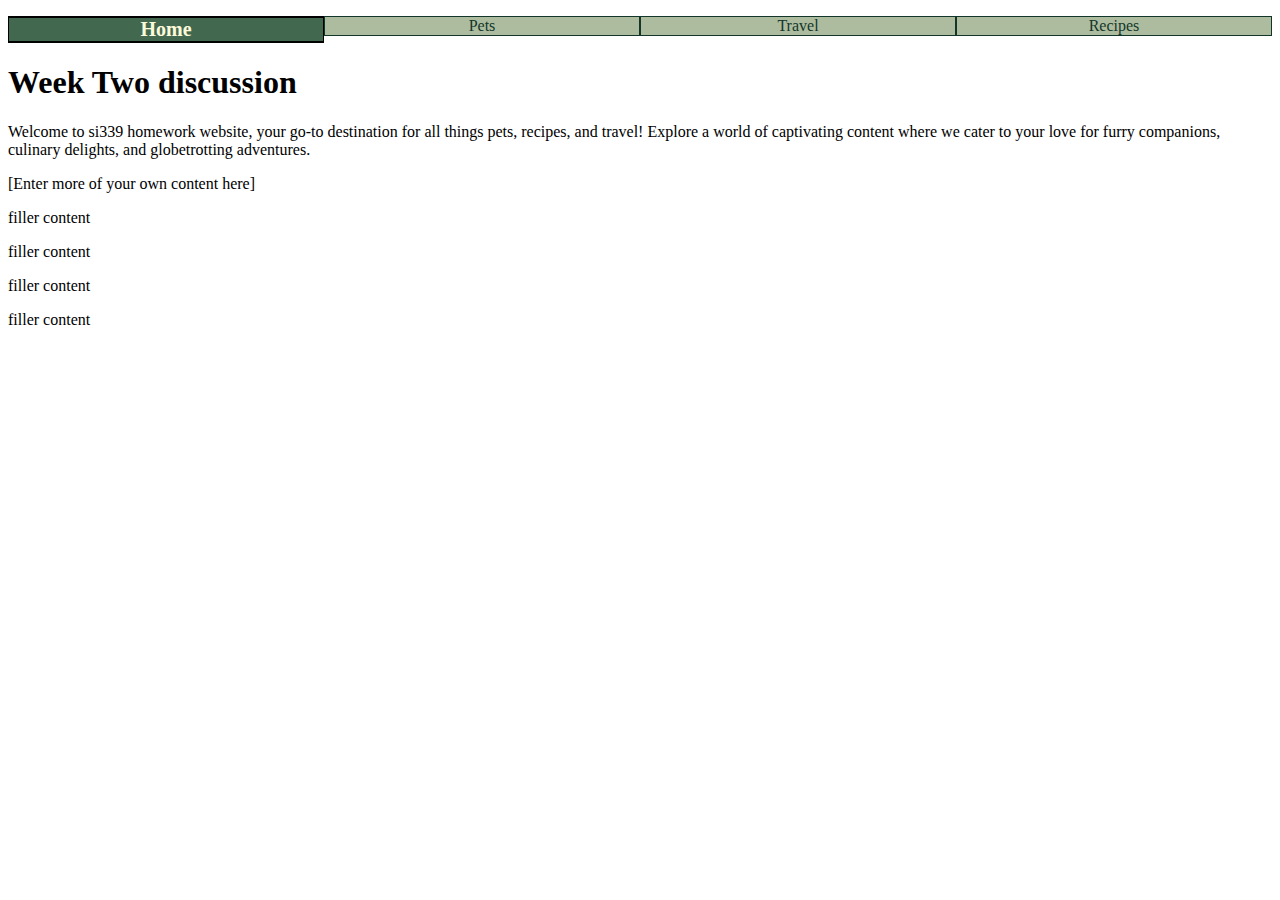
==== index.html @ d4bc4a09 "nav bar basic style" ====
<!DOCTYPE html>
<html lang="en">
<head>
    <meta charset="UTF-8">
    <meta name="viewport" content="width=device-width, initial-scale=1.0">
    <link rel="stylesheet" href="css/style.css">
    <title>Home</title>
</head>
<body>
    <a href = "#main" class="skip-link">Skip to Main Content</a>
    <header>
        <nav>
            <ul class="nav-bar-container">
                <a href = "index.html"><li class="nav_bar_item current_page">Home</li></a>
                <a href =  "pets.html"><li class="nav_bar_item"> Pets </li></a> 
                <a href =  "travel.html"> <li class="nav_bar_item">Travel </li> </a>
                <a href =  "recipes.html"> <li class="nav_bar_item"> Recipes </li></a>
            </ul>
        </nav>
        <h1>Week Two discussion</h1>

    </header>
    <main id="main">
        <div>
            <p>Welcome to si339 homework website, your go-to destination for all things pets, recipes, and travel! Explore a world of captivating content where we cater to your love for furry companions, culinary delights, and globetrotting adventures. </p>

        </div>

<div>[Enter more of your own content here]</div>
            
    
        <div>
            <p>filler content</p>
        </div>
        <div>
            <p>filler content</p>
        </div>
        <div>
            <p>filler content</p>
        </div>
        <div>
            <p>filler content</p>
        </div>
    </main>
    
</body>
</html>
---- css/style.css ----
/* COLOR PALLETE */
:root{
    --light: #FBFADA;
    --mid-light: #ADBC9F;
    --mid-dark: #436850;
    --dark: #12372A;
}

.grid-gallery{
    display: grid;
    grid-template-columns: 1fr 1fr 1fr;
}

.skip-link{
    position: absolute;
    top: -40px;
    left: 0;
    background-color: #007bff;
    color: #fff;
    z-index: 999;
    transition: top 0.3s ease;
    text-decoration: none;
}

.skip-link:focus{
    top: 0;
}

.skip-link:focus-visible{
    top: 0;
}

.skip-link:not(:focus):not(:active) {
    top: -40px;
  }

nav{
    width: 100%;
    padding-left: 0;
    padding-right: 0;
}

.nav-bar-container{
    display: grid;
    grid-template-columns: 1fr 1fr 1fr 1fr;
    list-style-type: none;
    width: 100%;
    padding-left: 0;
    padding-right: 0;
}

.nav_bar_item{
    border: 1px solid var(--dark);
    background-color: var(--mid-light);
    color: var(--dark);
    text-align: center;
}

a{
    text-decoration: none;
}

a:visited{
    color: inherit;
    text-decoration: none;
}

.current_page{
    font-weight: bold;
    font-size: 125%;
    color: var(--light);
    background: var(--mid-dark);
    border: 2px solid black;
    border-left-width: 1px;
    border-right-width: 1px;
}
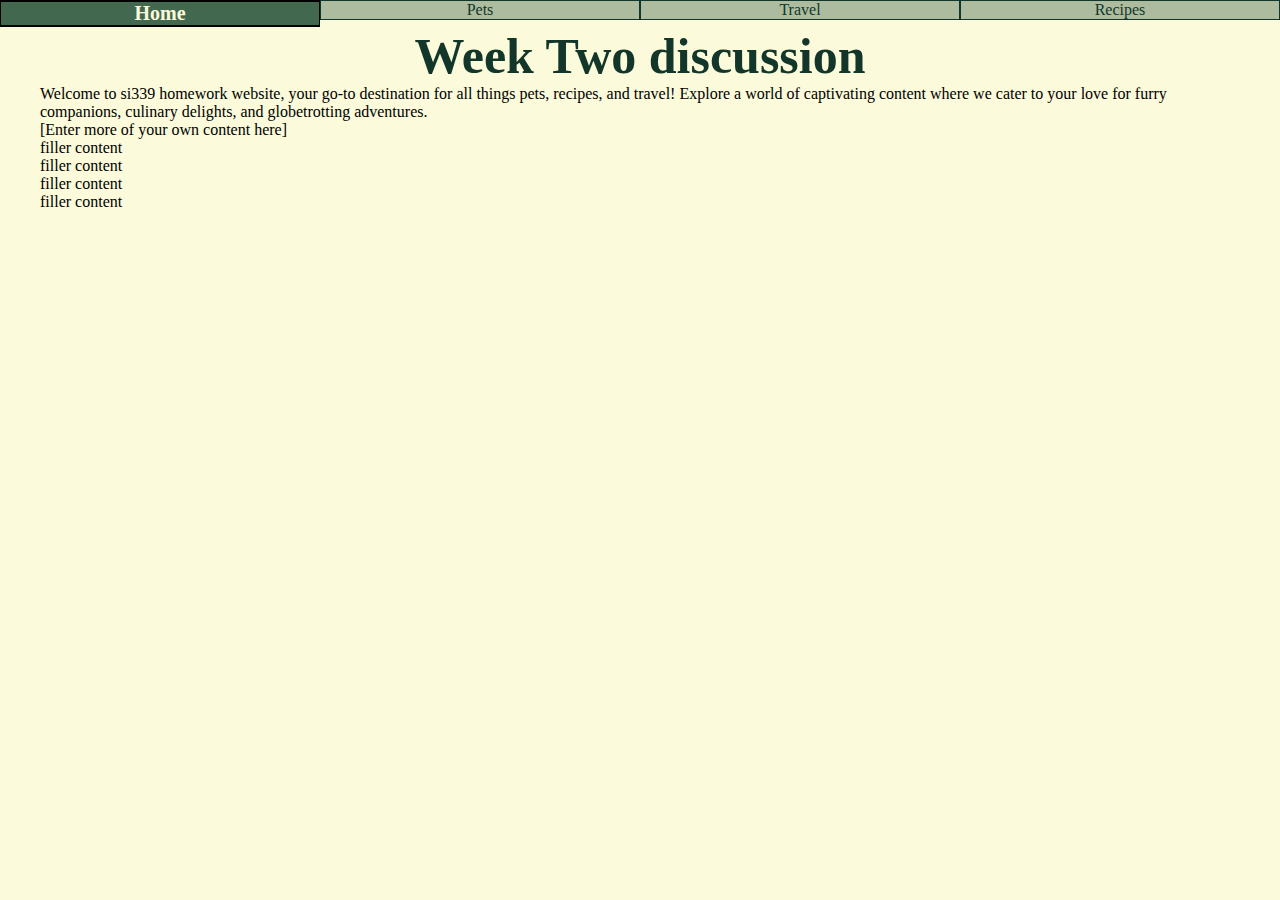
==== commit 92a67a64: "got pets travel resizing to work" ====
--- a/index.html
+++ b/index.html
@@ -3,6 +3,7 @@
 <head>
     <meta charset="UTF-8">
     <meta name="viewport" content="width=device-width, initial-scale=1.0">
+    <link rel="stylesheet" href="css/reset.css">
     <link rel="stylesheet" href="css/style.css">
     <title>Home</title>
 </head>
--- a/css/style.css
+++ b/css/style.css
@@ -6,10 +6,7 @@
     --dark: #12372A;
 }
 
-.grid-gallery{
-    display: grid;
-    grid-template-columns: 1fr 1fr 1fr;
-}
+
 
 .skip-link{
     position: absolute;
@@ -73,4 +70,98 @@
     border: 2px solid black;
     border-left-width: 1px;
     border-right-width: 1px;
+}
+
+.pets-container{
+    display: grid;
+    background-color: var(--light);
+    /* border: 1px solid var(--mid-light); */
+    min-width: 400px;
+    justify-items: center;
+    row-gap: 10px;
+    grid-template-columns: 1fr;
+}
+
+
+
+
+.pets-container-object{
+    border: 1px solid var(--dark);
+    max-width: 1000px;
+    min-width: 600px;
+    background-color: var(--mid-light)
+}
+
+.pets-profile-img{
+    align-items: center;
+    margin-left: auto;
+    margin-right: auto;
+    display: flex;
+    border: 10px solid var(--mid-dark);
+    height: auto;
+    max-width: 600px;
+
+}
+
+.pets-photo-gallery-container{
+    display: grid;
+    grid-template-columns: 1fr 1fr;
+    width: 100%;
+    min-height: 200px;
+    max-height: 300px;
+    overflow: scroll;
+    scrollbar-width: none;
+    column-gap: 3px;
+    row-gap: 3px;
+    max-width: 600px;
+    align-items: center;
+    background-color: var(--mid-light);
+    justify-items: center;
+}
+
+.pets-photo-gallery{
+    width: auto;
+    height: auto;
+    align-items: center;
+    border: 3px solid var(--mid-dark);
+    max-height: 300px;
+}
+
+#main{
+    min-width: 400px;
+    max-width: 1200px;
+    margin: 0 auto;
+}
+
+.pet-species{
+    color: var(--dark);
+    font-size: 24px;
+    text-align: center;
+    font-weight: bold;
+}
+
+body{
+    background-color: var(--light);
+}
+
+h1{
+    font-size: 50px;
+    font-weight: bolder;
+    text-align: center;
+    color: var(--dark);
+}
+
+@media (min-width: 1300px){
+    .pets-container{
+        grid-template-columns: 1fr 1fr;
+    }
+}
+
+@media (min-width: 1900px){
+    .pets-container{
+        grid-template-columns: 1fr 1fr 1fr;
+    }
+    #main{
+        max-width: 1800px;
+    }
 }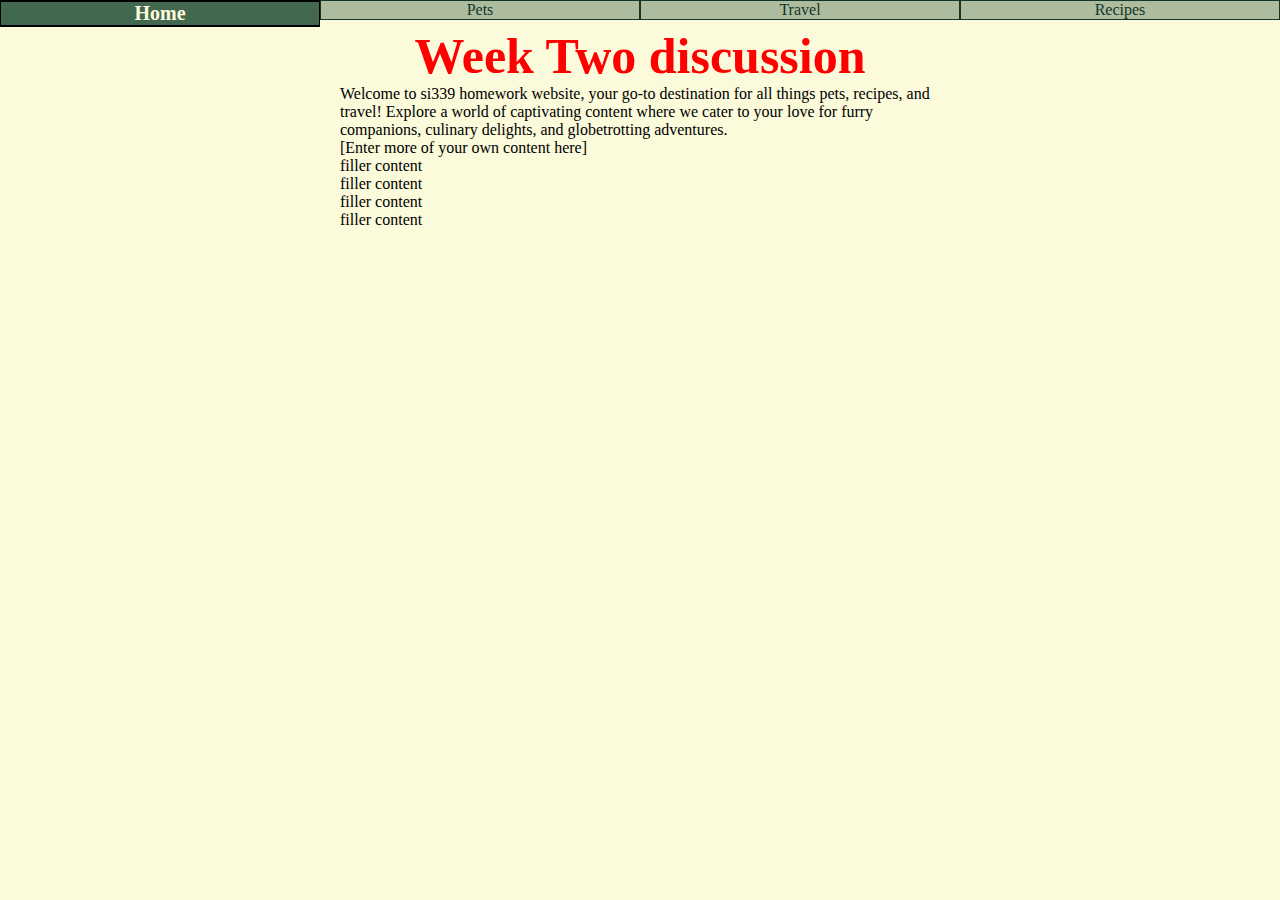
==== commit dd8b7903: "checking mobile" ====
--- a/index.html
+++ b/index.html
@@ -18,9 +18,9 @@
                 <a href =  "recipes.html"> <li class="nav_bar_item"> Recipes </li></a>
             </ul>
         </nav>
-        <h1>Week Two discussion</h1>
-
+        
     </header>
+    <h1>Week Two discussion</h1>
     <main id="main">
         <div>
             <p>Welcome to si339 homework website, your go-to destination for all things pets, recipes, and travel! Explore a world of captivating content where we cater to your love for furry companions, culinary delights, and globetrotting adventures. </p>
--- a/css/style.css
+++ b/css/style.css
@@ -44,6 +44,7 @@
     width: 100%;
     padding-left: 0;
     padding-right: 0;
+    height: 100%;
 }
 
 .nav_bar_item{
@@ -72,64 +73,63 @@
     border-right-width: 1px;
 }
 
-.pets-container{
+.topics-container{
     display: grid;
     background-color: var(--light);
-    /* border: 1px solid var(--mid-light); */
-    min-width: 400px;
+    min-width: 0.7vw;
     justify-items: center;
     row-gap: 10px;
     grid-template-columns: 1fr;
-}
-
-
-
-
-.pets-container-object{
+
+}
+
+.card{
     border: 1px solid var(--dark);
-    max-width: 1000px;
-    min-width: 600px;
-    background-color: var(--mid-light)
-}
-
-.pets-profile-img{
+    width: 100%;
+    background-color: var(--mid-light);
+    justify-items: center;
+    align-items: center;
+}
+
+.card-face{
     align-items: center;
     margin-left: auto;
     margin-right: auto;
     display: flex;
     border: 10px solid var(--mid-dark);
     height: auto;
-    max-width: 600px;
-
-}
-
-.pets-photo-gallery-container{
+    width: auto;
+    max-width: 80%;
+}
+.photo-gallery-container{
     display: grid;
     grid-template-columns: 1fr 1fr;
-    width: 100%;
+    width: 90%;
     min-height: 200px;
-    max-height: 300px;
-    overflow: scroll;
-    scrollbar-width: none;
+    
     column-gap: 3px;
     row-gap: 3px;
-    max-width: 600px;
+    max-width: 100%;
     align-items: center;
     background-color: var(--mid-light);
     justify-items: center;
-}
-
-.pets-photo-gallery{
-    width: auto;
+    border: 2px solid black;
+    padding-right: auto;
+    padding-left: auto;
+}
+
+.photo-gallery{
+    width: 95%;
     height: auto;
     align-items: center;
     border: 3px solid var(--mid-dark);
     max-height: 300px;
+    padding: 2%;
+    margin: 2%;
 }
 
 #main{
-    min-width: 400px;
-    max-width: 1200px;
+    width: 1vw;
     margin: 0 auto;
 }
 
@@ -139,7 +139,14 @@
     text-align: center;
     font-weight: bold;
 }
-
+.centering{
+    display: flex;
+    align-items: center;
+    margin-left: auto;
+    margin-right: auto;
+    justify-content: center;
+    border-color: var(--mid-light)
+}
 body{
     background-color: var(--light);
 }
@@ -151,17 +158,73 @@
     color: var(--dark);
 }
 
+@media (min-width: 100px){
+    .topics-container{
+        grid-template-columns: 1fr;
+    }
+    #main{
+        width: auto;
+        min-width: 333px;
+    }
+    h1{
+        color: purple;
+    }
+}
+
+@media (min-width: 700px){
+    .topics-container{
+        grid-template-columns: 1fr;
+    }
+    #main{
+        width: 600px;
+    }
+    h1{
+        color: red;
+    }
+}
+
 @media (min-width: 1300px){
-    .pets-container{
+    .topics-container{
         grid-template-columns: 1fr 1fr;
     }
+    .photo-gallery-container{
+        overflow: scroll;
+        scrollbar-width: none;
+        max-height: 300px;
+    }
+    #main{
+        width: 1200px;
+    }
+    nav {
+        height: 40px;
+    }
+    .nav_bar_item{
+        font-size: 28px;
+    }
+    .current_page{
+        font-size: 35px;
+    }
 }
 
 @media (min-width: 1900px){
-    .pets-container{
+    .topics-container{
         grid-template-columns: 1fr 1fr 1fr;
     }
-    #main{
-        max-width: 1800px;
+    .photo-gallery-container{
+        overflow: scroll;
+        scrollbar-width: none;
+        max-height: 300px;
+    }
+    #main{
+        width: 1800px;
+    }
+    nav {
+        height: 50px;
+    }
+    .nav_bar_item{
+        font-size: 32px;
+    }
+    .current_page{
+        font-size: 40px;
     }
 }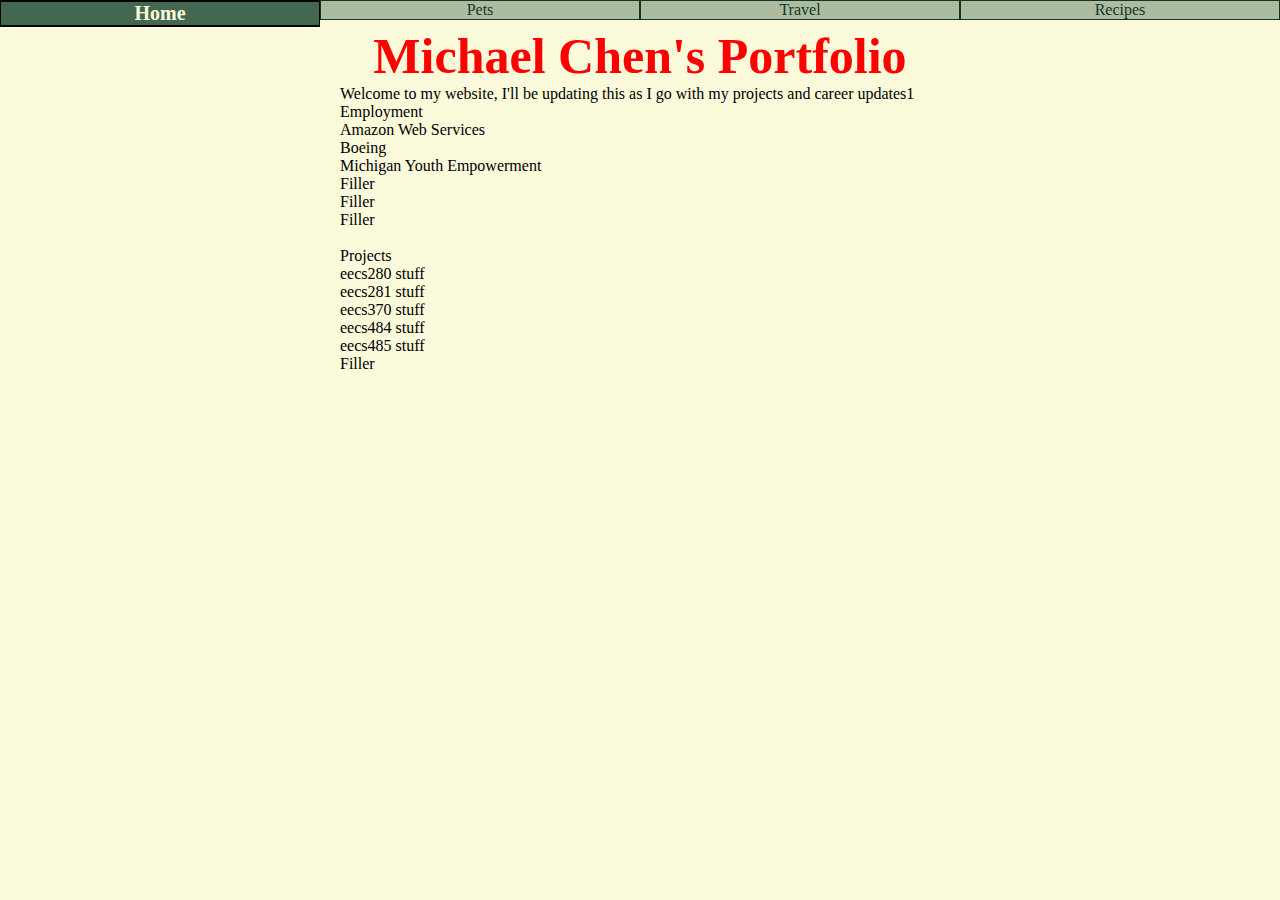
==== commit 6317975f: "styled everything for pets" ====
--- a/index.html
+++ b/index.html
@@ -20,27 +20,28 @@
         </nav>
         
     </header>
-    <h1>Week Two discussion</h1>
     <main id="main">
+        <h1>Michael Chen's Portfolio</h1>
         <div>
-            <p>Welcome to si339 homework website, your go-to destination for all things pets, recipes, and travel! Explore a world of captivating content where we cater to your love for furry companions, culinary delights, and globetrotting adventures. </p>
+            <p>Welcome to my website, I'll be updating this as I go with my projects and career updates1 </p>
 
         </div>
-
-<div>[Enter more of your own content here]</div>
-            
-    
-        <div>
-            <p>filler content</p>
+        <div>Employment</div>
+            <p>Amazon Web Services</p>
+            <p>Boeing</p>
+            <p>Michigan Youth Empowerment</p>
+            <p>Filler</p>
+            <p>Filler</p>
+            <p>Filler</p>
         </div>
-        <div>
-            <p>filler content</p>
-        </div>
-        <div>
-            <p>filler content</p>
-        </div>
-        <div>
-            <p>filler content</p>
+        <br>
+        <div>Projects</div>
+            <p>eecs280 stuff</p>
+            <p>eecs281 stuff</p>
+            <p>eecs370 stuff</p>
+            <p>eecs484 stuff</p>
+            <p>eecs485 stuff</p>
+            <p>Filler</p>
         </div>
     </main>
     
--- a/css/style.css
+++ b/css/style.css
@@ -133,12 +133,7 @@
     margin: 0 auto;
 }
 
-.pet-species{
-    color: var(--dark);
-    font-size: 24px;
-    text-align: center;
-    font-weight: bold;
-}
+
 .centering{
     display: flex;
     align-items: center;
@@ -158,6 +153,39 @@
     color: var(--dark);
 }
 
+.card-caption{
+    color: var(--dark);
+    font-size: 20px;
+    border: 1px solid var(--light);
+    border-left: none;
+    border-right: none;
+    padding: 10px 5px;
+}
+h2{
+    color: var(--dark);
+    font-size:36px;
+    text-align: center;
+    font-weight: bold;
+}
+h3{
+    text-align: center;
+    font-size: 30px;
+    color: var(--dark);
+    margin: 5px 0px;
+}
+
+.card-characteristic{
+    font-size: 18px;
+    margin-left: 20px;
+    padding-left: 12px;
+    list-style-type: circle;
+    column-count: 5;
+    column-gap: 15px;
+    max-height: 100px;
+    margin-bottom: 20px;
+    color: var(--dark)
+}
+
 @media (min-width: 100px){
     .topics-container{
         grid-template-columns: 1fr;
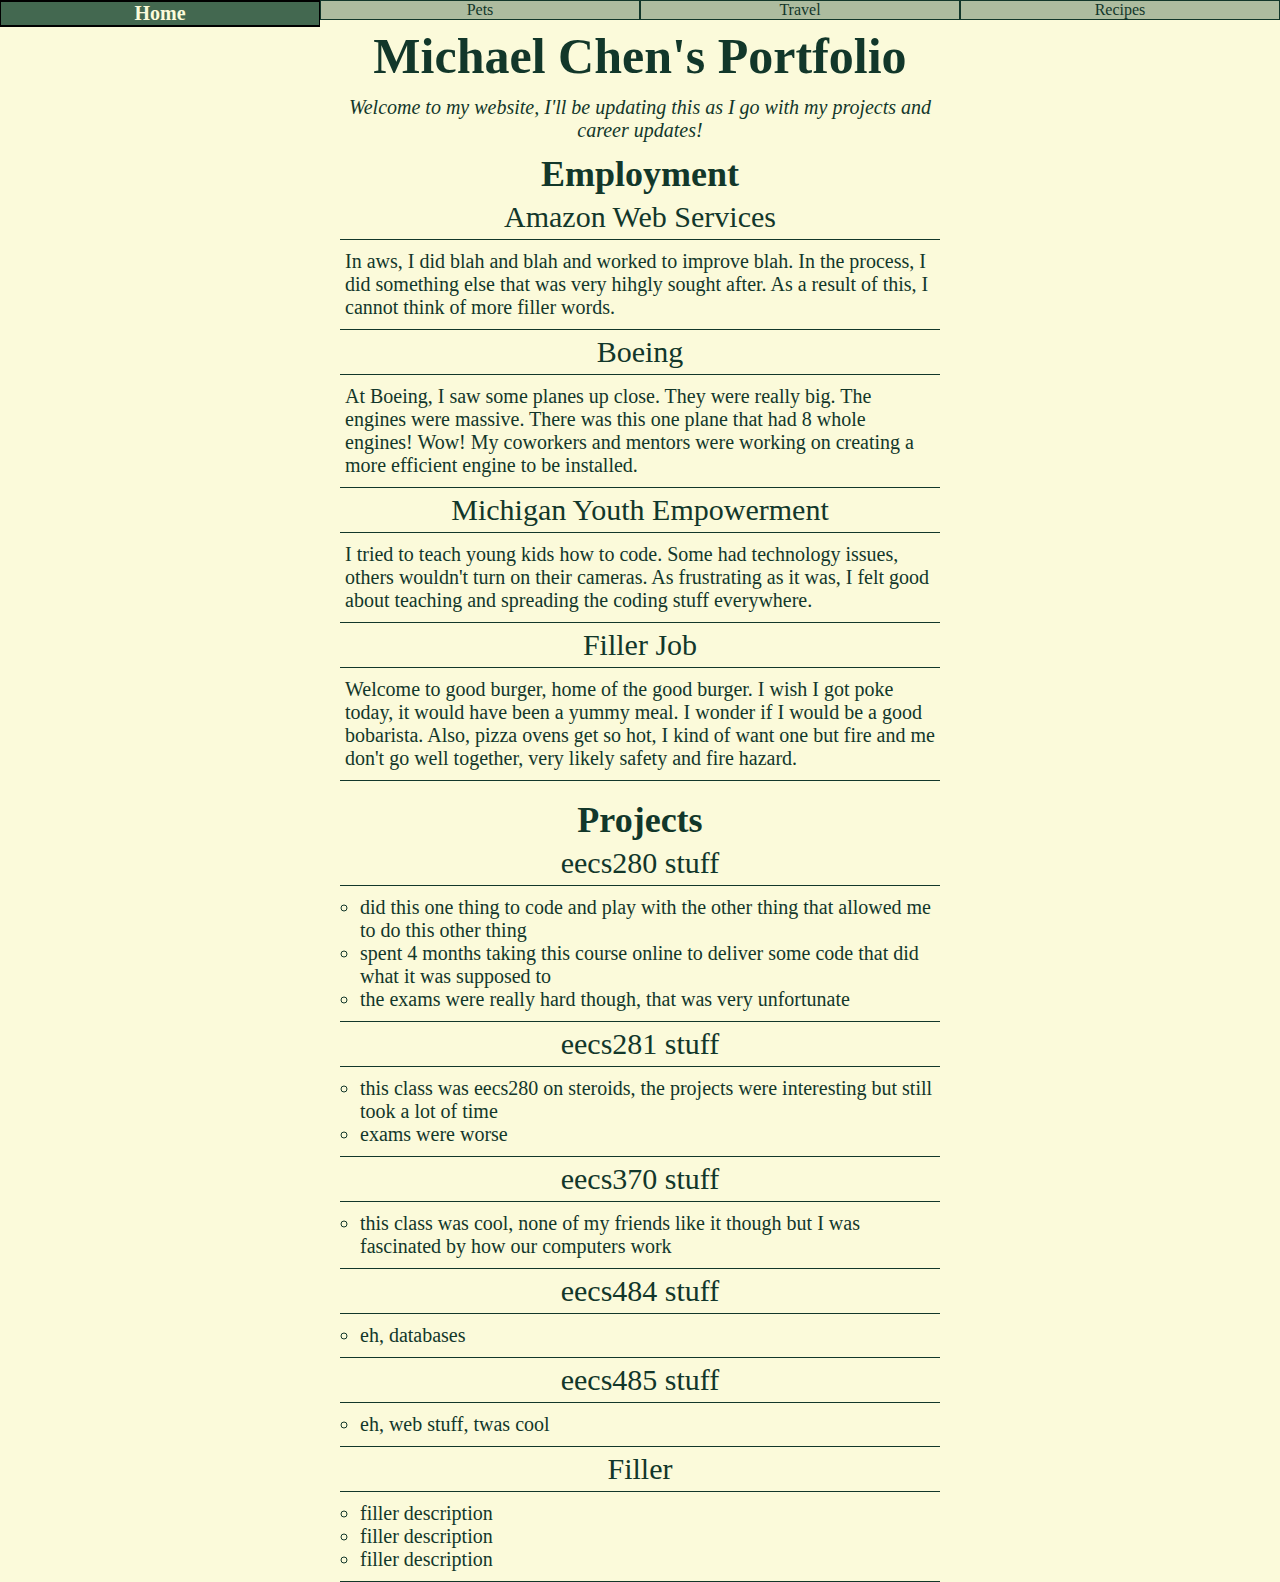
==== commit 036c9cd6: "checking mobile again, shoudl have home page done" ====
--- a/index.html
+++ b/index.html
@@ -23,26 +23,52 @@
     <main id="main">
         <h1>Michael Chen's Portfolio</h1>
         <div>
-            <p>Welcome to my website, I'll be updating this as I go with my projects and career updates1 </p>
-
+            <p class="landing-page-intro">Welcome to my website, I'll be updating this as I go with my projects and career updates! </p>
         </div>
-        <div>Employment</div>
-            <p>Amazon Web Services</p>
-            <p>Boeing</p>
-            <p>Michigan Youth Empowerment</p>
-            <p>Filler</p>
-            <p>Filler</p>
-            <p>Filler</p>
+        <div class="info">
+        <h2>Employment</h2>
+            <h3>Amazon Web Services</h3>
+            <p class="description">In aws, I did blah and blah and worked to improve blah. In the process, I did something else that was very hihgly sought after. As a result of this, I cannot think of more filler words.</p>
+            <h3>Boeing</h3>
+            <p class="description">At Boeing, I saw some planes up close. They were really big. The engines were massive. There was this one plane that had 8 whole engines! Wow! My coworkers and mentors were working on creating a more efficient engine to be installed.</p>
+            <h3>Michigan Youth Empowerment</h3>
+            <p class="description">I tried to teach young kids how to code. Some had technology issues, others wouldn't turn on their cameras. As frustrating as it was, I felt good about teaching and spreading the coding stuff everywhere.</p>
+            <h3>Filler Job</h3>
+            <p class="description">Welcome to good burger, home of the good burger. I wish I got poke today, it would have been a yummy meal. I wonder if I would be a good bobarista. Also, pizza ovens get so hot, I kind of want one but fire and me don't go well together, very likely safety and fire hazard.</p>
         </div>
         <br>
-        <div>Projects</div>
-            <p>eecs280 stuff</p>
-            <p>eecs281 stuff</p>
-            <p>eecs370 stuff</p>
-            <p>eecs484 stuff</p>
-            <p>eecs485 stuff</p>
-            <p>Filler</p>
+        <h2>Projects</h2>
+            <h3>eecs280 stuff</h3>
+            <ul class="class-descriptions">
+                <li> did this one thing to code and play with the other thing that allowed me to do this other thing</li>
+                <li> spent 4 months taking this course online to deliver some code that did what it was supposed to</li>
+                <li> the exams were really hard though, that was very unfortunate</li>
+            </ul>
+            <h3>eecs281 stuff</h3>
+            <ul class="class-descriptions">
+                <li> this class was eecs280 on steroids, the projects were interesting but still took a lot of time</li>
+                <li> exams were worse</li>
+            </ul>
+            <h3>eecs370 stuff</h3>
+            <ul class="class-descriptions">
+                <li>this class was cool, none of my friends like it though but I was fascinated by how our computers work</li>
+            </ul>
+            <h3>eecs484 stuff</h3>
+            <ul class="class-descriptions">
+                <li>eh, databases</li>
+            </ul>
+            <h3>eecs485 stuff</h3>
+            <ul class="class-descriptions">
+                <li>eh, web stuff, twas cool</li>
+            </ul>
+            <h3>Filler</h3>
+            <ul class="class-descriptions">
+                <li>filler description</li>
+                <li>filler description</li>
+                <li>filler description</li>
+            </ul>
         </div>
+    </div>
     </main>
     
 </body>
--- a/css/style.css
+++ b/css/style.css
@@ -153,14 +153,16 @@
     color: var(--dark);
 }
 
-.card-caption{
+.card-caption, .landing-page-intro{
     color: var(--dark);
     font-size: 20px;
     border: 1px solid var(--light);
     border-left: none;
     border-right: none;
     padding: 10px 5px;
-}
+    text-align: center;
+}
+
 h2{
     color: var(--dark);
     font-size:36px;
@@ -186,6 +188,30 @@
     color: var(--dark)
 }
 
+.description{
+    color: var(--dark);
+    font-size: 20px;
+    border: 1px solid var(--dark);
+    border-left: none;
+    border-right: none;
+    padding: 10px 5px;
+}
+
+.class-descriptions{
+    color: var(--dark);
+    font-size: 20px;
+    border: 1px solid var(--dark);
+    border-left: none;
+    border-right: none;
+    padding: 10px 5px;
+    list-style-type: circle;
+    padding-left: 20px;
+}
+
+.landing-page-intro{
+    font-style: italic;
+}
+
 @media (min-width: 100px){
     .topics-container{
         grid-template-columns: 1fr;
@@ -194,9 +220,6 @@
         width: auto;
         min-width: 333px;
     }
-    h1{
-        color: purple;
-    }
 }
 
 @media (min-width: 700px){
@@ -205,9 +228,6 @@
     }
     #main{
         width: 600px;
-    }
-    h1{
-        color: red;
     }
 }
 
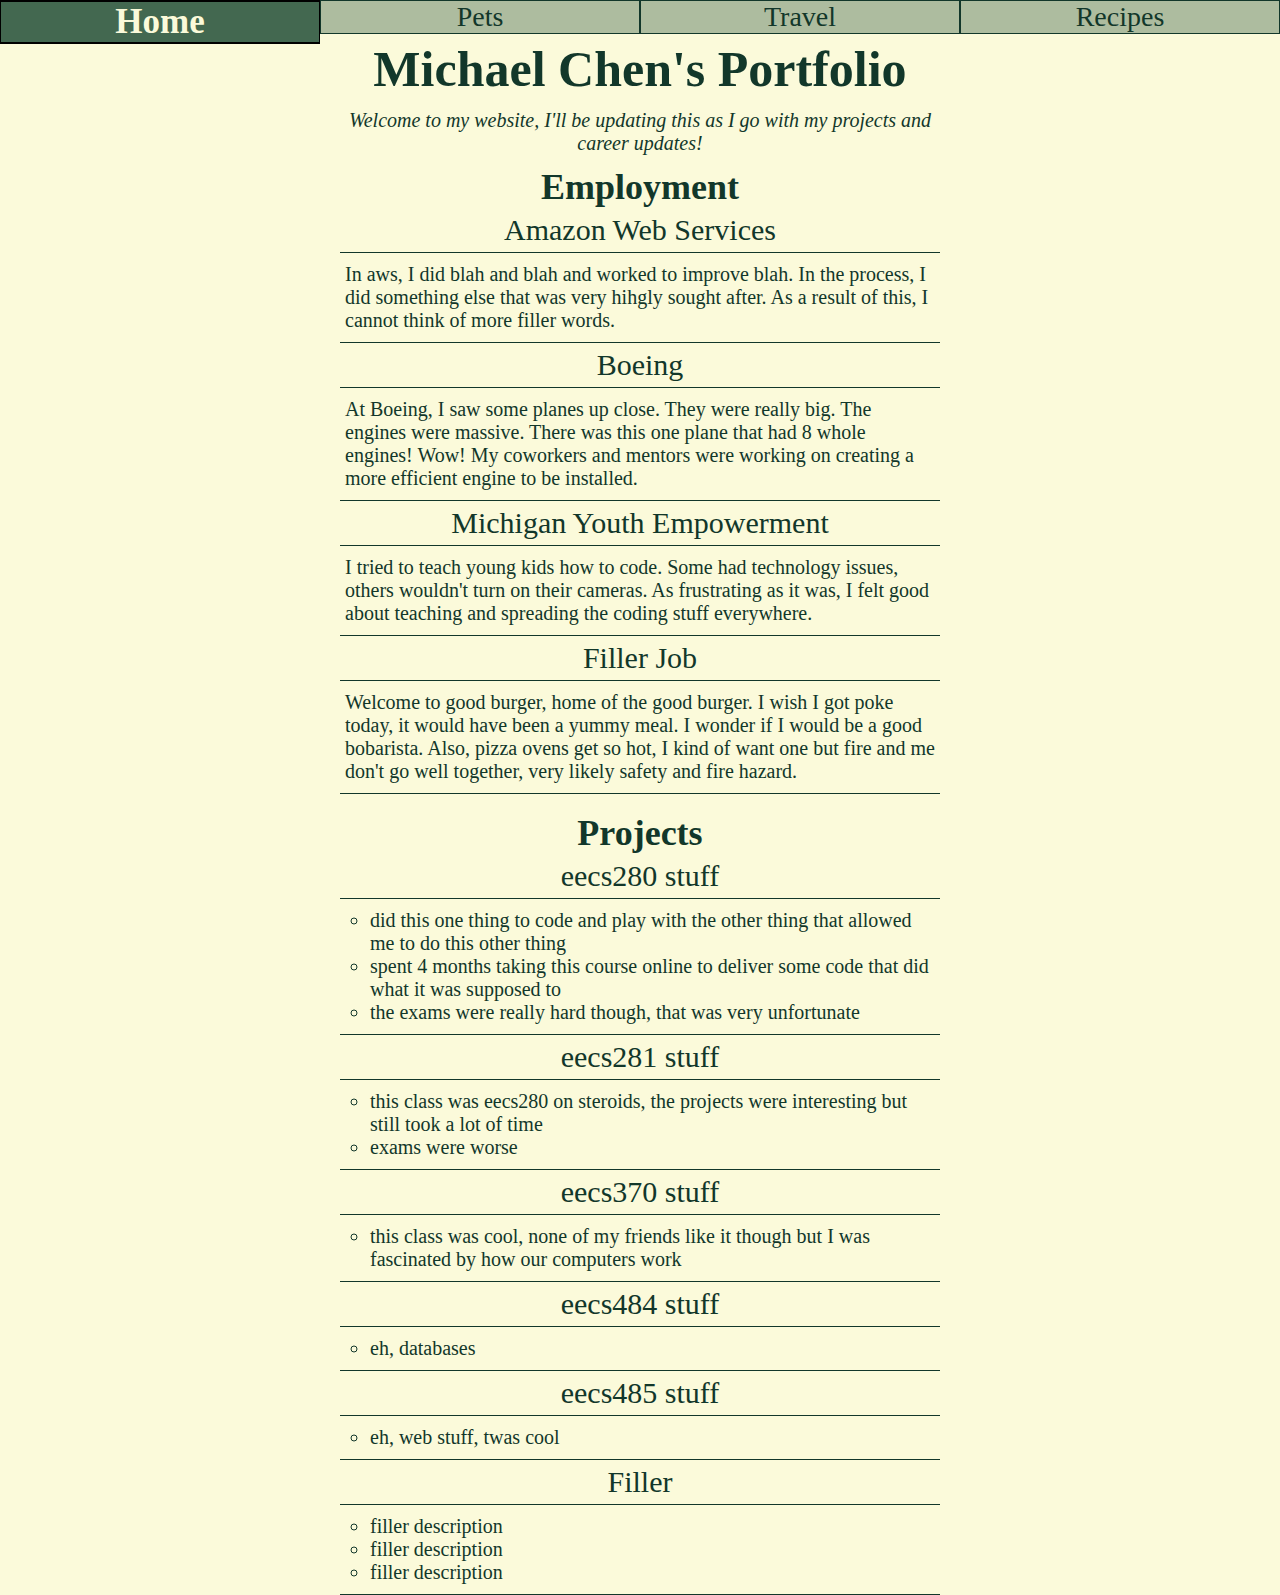
==== commit 1b8a4a19: "finished basic css - checking color contrast, and then goign over requirements again" ====
--- a/index.html
+++ b/index.html
@@ -39,30 +39,30 @@
         <br>
         <h2>Projects</h2>
             <h3>eecs280 stuff</h3>
-            <ul class="class-descriptions">
+            <ul class="list-descriptions">
                 <li> did this one thing to code and play with the other thing that allowed me to do this other thing</li>
                 <li> spent 4 months taking this course online to deliver some code that did what it was supposed to</li>
                 <li> the exams were really hard though, that was very unfortunate</li>
             </ul>
             <h3>eecs281 stuff</h3>
-            <ul class="class-descriptions">
+            <ul class="list-descriptions">
                 <li> this class was eecs280 on steroids, the projects were interesting but still took a lot of time</li>
                 <li> exams were worse</li>
             </ul>
             <h3>eecs370 stuff</h3>
-            <ul class="class-descriptions">
+            <ul class="list-descriptions">
                 <li>this class was cool, none of my friends like it though but I was fascinated by how our computers work</li>
             </ul>
             <h3>eecs484 stuff</h3>
-            <ul class="class-descriptions">
+            <ul class="list-descriptions">
                 <li>eh, databases</li>
             </ul>
             <h3>eecs485 stuff</h3>
-            <ul class="class-descriptions">
+            <ul class="list-descriptions">
                 <li>eh, web stuff, twas cool</li>
             </ul>
             <h3>Filler</h3>
-            <ul class="class-descriptions">
+            <ul class="list-descriptions">
                 <li>filler description</li>
                 <li>filler description</li>
                 <li>filler description</li>
--- a/css/style.css
+++ b/css/style.css
@@ -35,6 +35,7 @@
     width: 100%;
     padding-left: 0;
     padding-right: 0;
+    height: 40px;
 }
 
 .nav-bar-container{
@@ -52,6 +53,7 @@
     background-color: var(--mid-light);
     color: var(--dark);
     text-align: center;
+    font-size: 28px;
 }
 
 a{
@@ -65,7 +67,7 @@
 
 .current_page{
     font-weight: bold;
-    font-size: 125%;
+    font-size: 35px;
     color: var(--light);
     background: var(--mid-dark);
     border: 2px solid black;
@@ -181,7 +183,7 @@
     margin-left: 20px;
     padding-left: 12px;
     list-style-type: circle;
-    column-count: 5;
+    column-count: 3;
     column-gap: 15px;
     max-height: 100px;
     margin-bottom: 20px;
@@ -197,7 +199,7 @@
     padding: 10px 5px;
 }
 
-.class-descriptions{
+.list-descriptions{
     color: var(--dark);
     font-size: 20px;
     border: 1px solid var(--dark);
@@ -205,7 +207,17 @@
     border-right: none;
     padding: 10px 5px;
     list-style-type: circle;
-    padding-left: 20px;
+    padding-left: 30px;
+}
+
+.ordered-list-descriptions{
+    color: var(--dark);
+    font-size: 20px;
+    border: 1px solid var(--dark);
+    border-left: none;
+    border-right: none;
+    padding: 10px 5px;
+    padding-left: 30px;
 }
 
 .landing-page-intro{
@@ -243,15 +255,6 @@
     #main{
         width: 1200px;
     }
-    nav {
-        height: 40px;
-    }
-    .nav_bar_item{
-        font-size: 28px;
-    }
-    .current_page{
-        font-size: 35px;
-    }
 }
 
 @media (min-width: 1900px){
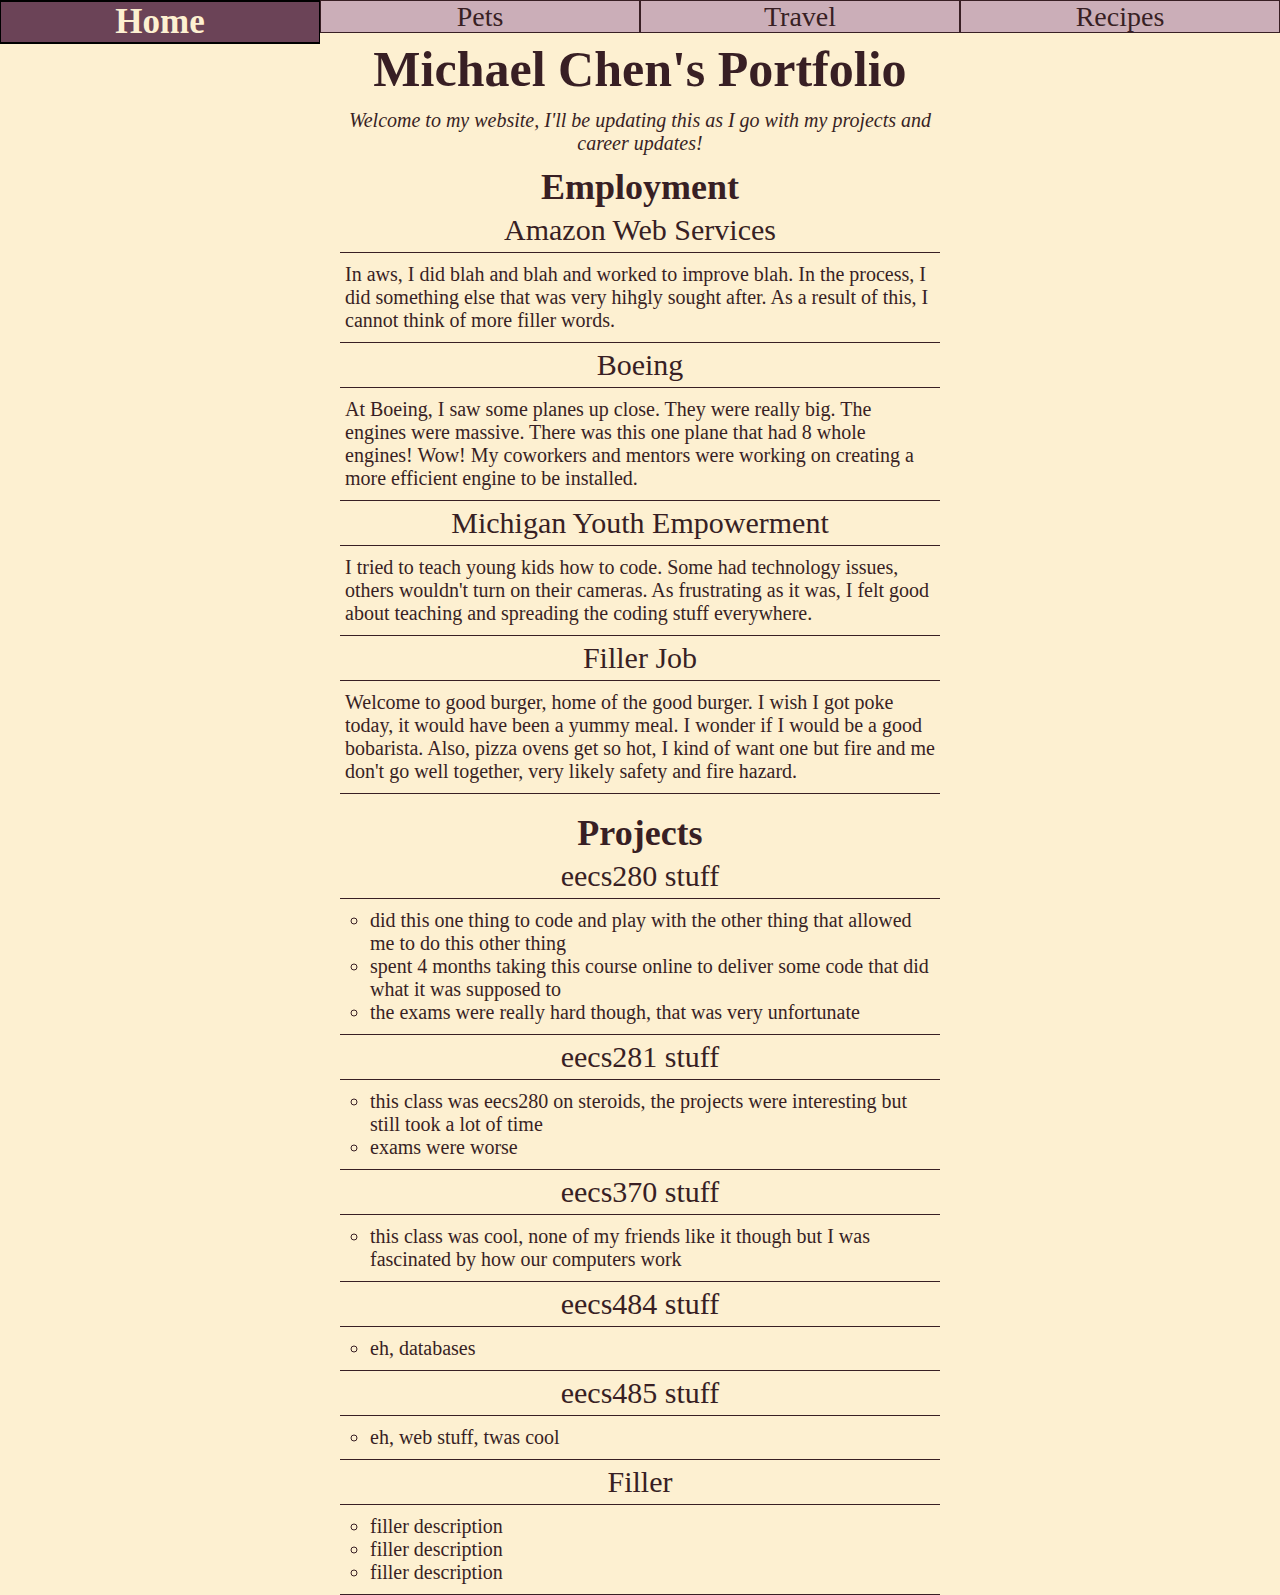
==== commit dd447d5f: "passes both wave and axe" ====
--- a/index.html
+++ b/index.html
@@ -8,14 +8,14 @@
     <title>Home</title>
 </head>
 <body>
-    <a href = "#main" class="skip-link">Skip to Main Content</a>
+    <a href = "#main" class="skip-link nav_bar_item">Skip to Main Content</a>
     <header>
         <nav>
             <ul class="nav-bar-container">
-                <a href = "index.html"><li class="nav_bar_item current_page">Home</li></a>
-                <a href =  "pets.html"><li class="nav_bar_item"> Pets </li></a> 
-                <a href =  "travel.html"> <li class="nav_bar_item">Travel </li> </a>
-                <a href =  "recipes.html"> <li class="nav_bar_item"> Recipes </li></a>
+                <li class="nav_bar_list"><a href="index.html"><div class="nav_bar_item current_page"> Home</div></a></li>
+                <li class="nav_bar_list"><a href="pets.html"><div class="nav_bar_item" >Pets</div></a></li>
+                <li class="nav_bar_list"><a href="travel.html"><div class="nav_bar_item" >Travel</div></a></li>
+                <li class="nav_bar_list"><a href="recipes.html"><div class="nav_bar_item" >Recipes</div></a></li>
             </ul>
         </nav>
         
--- a/css/style.css
+++ b/css/style.css
@@ -1,19 +1,17 @@
 /* COLOR PALLETE */
 :root{
-    --light: #FBFADA;
-    --mid-light: #ADBC9F;
-    --mid-dark: #436850;
-    --dark: #12372A;
-}
-
-
+    --light: #FDF0D1;
+    --mid-light: #CBAEB8;
+    --mid-dark: #6B4357;
+    --dark: #381F24;
+}
 
 .skip-link{
     position: absolute;
-    top: -40px;
+    top: -50px;
     left: 0;
-    background-color: #007bff;
-    color: #fff;
+    background-color: var(--dark);
+    color: var(--light);
     z-index: 999;
     transition: top 0.3s ease;
     text-decoration: none;
@@ -29,7 +27,7 @@
 
 .skip-link:not(:focus):not(:active) {
     top: -40px;
-  }
+}
 
 nav{
     width: 100%;
@@ -46,14 +44,19 @@
     padding-left: 0;
     padding-right: 0;
     height: 100%;
-}
-
+    column-gap: none;
+}
+.nav_bar_list{
+    width: 100%;
+}
 .nav_bar_item{
     border: 1px solid var(--dark);
     background-color: var(--mid-light);
     color: var(--dark);
     text-align: center;
     font-size: 28px;
+    height: 75%;
+    width: 100%;
 }
 
 a{
@@ -73,6 +76,7 @@
     border: 2px solid black;
     border-left-width: 1px;
     border-right-width: 1px;
+    height: 100%;
 }
 
 .topics-container{
@@ -278,4 +282,8 @@
     .current_page{
         font-size: 40px;
     }
-}+}
+
+.skip-link{
+    height: 40px;
+}
